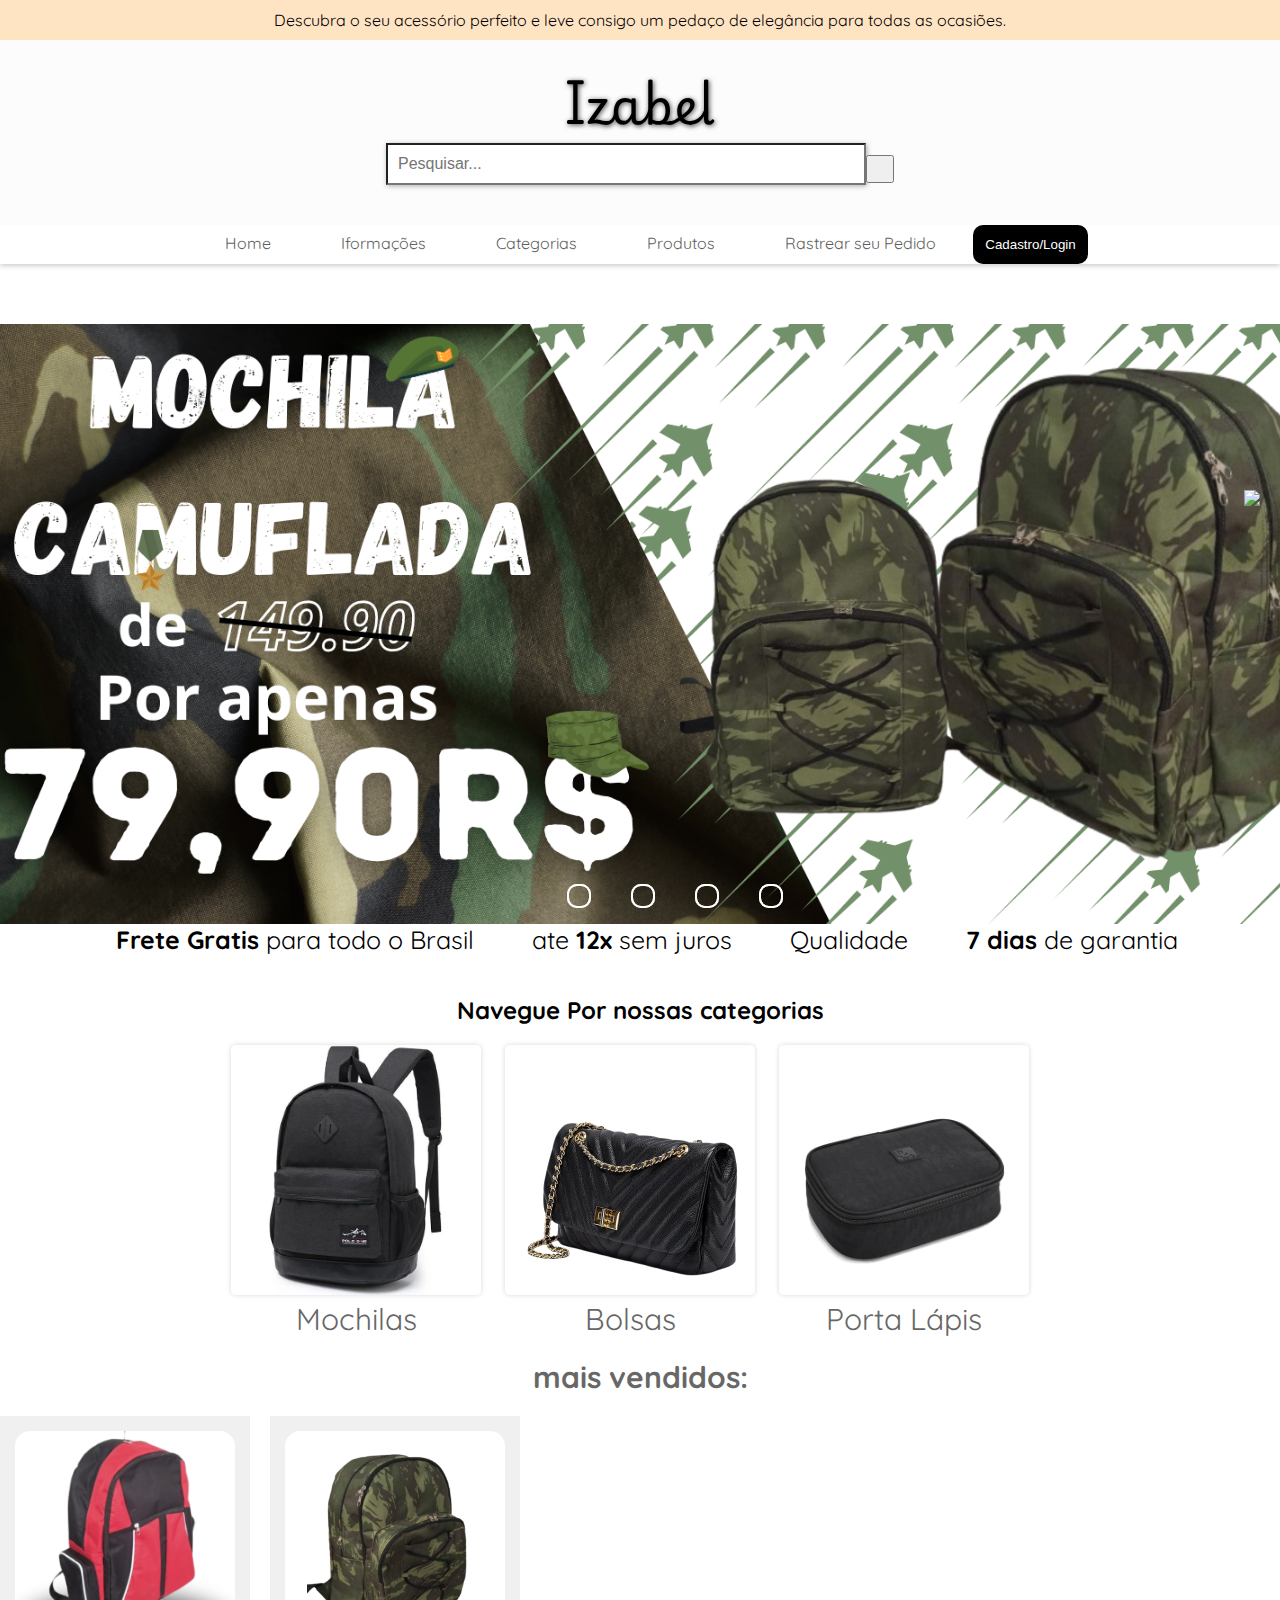
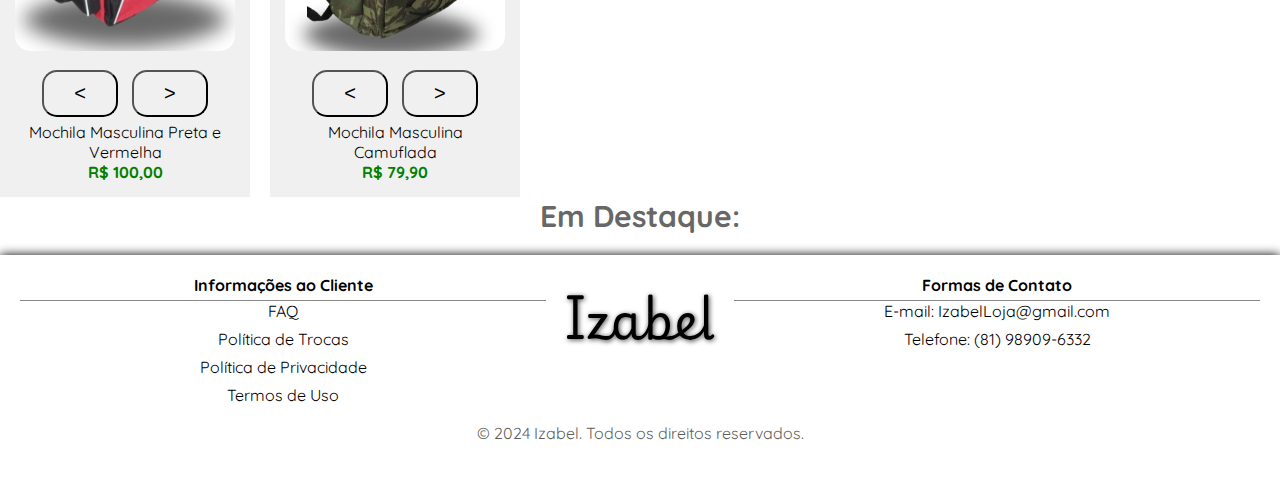
==== index.html @ 4742ce58 "Add files via upload" ====
<!DOCTYPE html>
<html lang="pt-br">
<head>
    <meta charset="UTF-8">
    <meta name="viewport" content="width=device-width, initial-scale=1.0">
    <title>Izabel | loja online Bolsa Feminino e Masculino</title>
    <link rel="stylesheet" href="css/style.css">
    <link rel="shortcut icon" href="imagens e icones/Z.ico" type="image/x-icon">
    <script src="https://kit.fontawesome.com/2fd24895a9.js" crossorigin="anonymous"></script>
</head>
<body>
    <header>
        <div class="layout">
            <p>Descubra o seu acessório perfeito e leve consigo um pedaço de elegância para todas as ocasiões.</p> 
        </div>
        <br>
        <h1>Izabel</h1> 
        
      <br>
      <div class="buscar">
      <input type="search" name="" id="" placeholder="Pesquisar..."><button><i class="fa-solid fa-magnifying-glass"></i></button><br>
      </div>
     <br><br>
      <nav class="pc">
       <ul>
      <li><a href="http://127.0.0.1:5500/#">Home</a></li>
      <li><a href="#fim">Iformações</a></li>
      <li><a href="#nav">Categorias</a></li>
      <li><a href="#nav">Produtos</a></li>
     <li><a href="https://rastreamento.correios.com.br/app/index.php"><i class="fa-solid fa-plane"></i> Rastrear seu Pedido</a></li>
      <div class="dropdown">
        <button class="dropbtn">Cadastro/Login</button>
        <div class="dropdown-content">
            <a href="paginas secundarias/Cadastro.html">Cadastro</a>
            <a href="paginas secundarias/Login.html">Login</a>
        </div>
    </div>
        </ul>
     </nav>
       <nav class="mobile">
        <div class="dropdown">
            <button class="dropbtn"><i class="fa-solid fa-bars"></i> Menu</button>
            <div class="dropdown-content">
                <a href="paginas secundarias/Cadastro.html">Cadastro</a>
                <a href="paginas secundarias/Login.html">Login</a>
                <a href="http://127.0.0.1:5500/#">Home</a>
                 <a href="#fim">Iformações</a>
                <a href="#nav">Categorias</a>
               <a href="#nav">Produtos</a>
               <a href="https://rastreamento.correios.com.br/app/index.php"><i class="fa-solid fa-plane"></i> Rastrear seu Pedido</a>
            </div>
       </nav>  
    </header><br>
    <br>
    <main><br>
        <div class="carousel-container">
            <div class="carousel">
              <input type="radio" name="radio-btn" id="radio1">
              <input type="radio" name="radio-btn" id="radio2">
              <input type="radio" name="radio-btn" id="radio3">
              <input type="radio" name="radio-btn" id="radio4">
                   
              <div class="img primeira">
                <img src="imagens e icones/Mochila MIlitar(1).png" alt="img 1" class="desktop-banner">
              </div>
              <div class="img">
                <img src="imagens e icones/Design sem nome(6).png" alt="img 1" class="desktop-banner">
              </div>
              <div class="img">
                <img src="imagens e icones/sale sale sale sale sale.png" alt="img 1" class="desktop-banner">
              </div>
              <div class="img">
                <img src="imagens e icones/sale sale sale sale sale(1).png" alt="img 1" class="desktop-banner">
              </div>
              <div class="mobile">
                <img src="imagens e icones/Design sem nome(12).png" class="mobile-banner" alt="Banner para Celular">
              </div>

              <div class="navegar">
                <div class="auto-btn1"></div>
                <div class="auto-btn2"></div>
                <div class="auto-btn3"></div>
                <div class="auto-btn4"></div>
              </div>
            </div>
            <div class="manual">
                <label for="radio1" class="manual-btn"></label>
                <label for="radio2" class="manual-btn"></label>
                <label for="radio3" class="manual-btn"></label>
                <label for="radio4" class="manual-btn"></label>
            </div>
          </div>
    <div class="informacoes">
         <p><i class="fa-solid fa-truck-fast"></i>&nbsp; <strong> Frete Gratis</strong> para todo o Brasil</p>

         <p><i class="fa-solid fa-credit-card"></i>&nbsp; ate <strong> 12x</strong> sem juros</p>
        
        <p><i class="fa-solid fa-star"></i>&nbsp; Qualidade</p>
        
        <p><i class="fa-solid fa-rotate-right"></i>&nbsp;<strong> 7 dias</strong> de garantia</p>
    </div>    
    <br>
    <br><h2>Navegue <strong>Por nossas categorias</strong></h2>
    <div class="nav" id="nav"><br>    
        <nav>
           <ul>
               <li>
                   <a href="paginas secundarias/Mochila.html">
                       <img src="imagens e icones/shopping.webp" alt="">
                       <p>Mochilas</p>
                   </a>
               </li>
               <li>
                   <a href="paginas secundarias/Bolsas.html">
                       <img src="imagens e icones/bolsa-classica-preta_640x640+fill_ffffff-removebg-preview.png" alt="">
                       <p>Bolsas</p>
                   </a>
               </li>
               <li>
                   <a href="paginas secundarias/Porta_lápis.html">
                       <img src="imagens e icones/bolsinha_porta_lapis_estojo_masculino_infantil_e_juvenil_2416_1_677ccbb516fec7ce540c1221d13d1e28.webp" alt="">
                       <p>Porta Lápis</p>
                   </a>
               </li>
           </ul>                   
        </nav>
    </div>
        <br>
        <h3 >mais vendidos:</h3>
        <br>
        <!--inicio da lista de produtos-->
        <div class="produtos">
            <div class="produto">
              <a href="paginas secundarias/produto2.html">
                <img src="imagens de produtos/Design sem nome(7)2.png" alt="Bolsa Camuflada" id="image1">
              </a>
              <button onclick="anteriorImagem(1)"><</button>
              <button onclick="proximoImagem(1)">></button>
              <p>Mochila Masculina Preta e Vermelha</p>
              <p style="color: green;"><strong>R$ 100,00</strong></p>
              <script class="ymp-script" src="https://api.yampi.io/v2/izabel2/public/buy-button/8AJH356RDH/js"></script>
            </div>
            
            <div class="produto">
              <a href="paginas secundarias/produto.html">
                <img src="imagens de produtos/Design sem nome(7).png" alt="Bolsa Camuflada" id="image2">
              </a>
              <button onclick="anteriorImagem(2)"><</button>
              <button onclick="proximoImagem(2)">></button>
              <p>Mochila Masculina Camuflada</p>
              <p style="color: green;"><strong>R$ 79,90</strong></p>
              <script class="ymp-script" src="https://api.yampi.io/v2/izabel2/public/buy-button/5IVTHLYPKP/js"></script>
            </div>
          </div>
        <!--fim da lista de produtos-->

        <!--Inicio do Botão do WhatsApp-->
        <div class="contato">
            <a href="https://api.whatsapp.com/send?phone=5581989096332&amp;text=Ol%C3%A1%20Preciso%20de%20ajuda!!" ,="" call_to_action="Fale conosco!"><img src="https://cdn.icon-icons.com/icons2/2429/PNG/512/whatsapp_logo_icon_147205.png" style="height:60px; position:fixed; bottom:350px; right:20px; z-index:99999;" data-selector="img"></a>
        </div>
        <!--Fim do Botão do WhatsApp-->     
    </div>
    <h4>Em Destaque:</h4>
    </main>
    <br>
    <!--Inicio do Rodapé-->
    <footer>
        <div class="footer-links" id="fim">
            <div class="footer-section">
                <h3>Informações ao Cliente</h3>
                <ul>
                    <li><a href="#">FAQ</a></li>
                    <li><a href="#">Política de Trocas</a></li>
                    <li><a href="#">Política de Privacidade</a></li>
                    <li><a href="#">Termos de Uso</a></li>
                </ul>
            </div>
            <h1>Izabel</h1>
            <div class="footer-section">
                <h3>Formas de Contato</h3>
                <ul>
                    <li>E-mail: <a href="mailto:wwfome6@gmail.com">IzabelLoja@gmail.com</a></li>
                    <li>Telefone: (81) 98909-6332 </li>
                    <div class="iconesdeContato">
                    <li><a href="" class="facebook"><i class="fa-brands fa-facebook"></i></a></li>
                    <li><a href="https://api.whatsapp.com/send?phone=5581989096332&amp;text=Ol%C3%A1%20Preciso%20de%20ajuda!!" ,="" call_to_action="Fale conosco!" class="whatsapp" ><i class="fa-brands fa-whatsapp"></i></i></a></li>
                    <li><a href="" class="instagram" ><i class="fa-brands fa-instagram"></i></a></li>
                    <li><a href="" class="github"><i class="fa-brands fa-github"></i></a></li>
                    </div>
                </ul>
            </div>
        </div>
        <div class="footer-bottom">
            <p style="color: rgb(95, 95, 95);">&copy; 2024 Izabel. Todos os direitos reservados.</p>
        </div>

        <div class="Pagamentos">
            <img src="https://icons.yampi.me/svg/card-pix.svg" alt="">
            <img src="https://icons.yampi.me/svg/card-hiper.svg" alt="">
            <img src="https://icons.yampi.me/svg/card-billet.svg" alt="">
            <img src="https://icons.yampi.me/svg/card-elo.svg" alt="">
            <img src="https://icons.yampi.me/svg/card-hipercard.svg" alt="">
            <img src="https://icons.yampi.me/svg/card-aura.svg" alt="">
            <img src="https://icons.yampi.me/svg/card-discover.svg" alt="">
            <img src="https://icons.yampi.me/svg/card-mastercard.svg" alt="">
            <img src="https://icons.yampi.me/svg/card-diners.svg" alt="">
            <img src="https://icons.yampi.me/svg/card-visa.svg" alt="">
            <img src="https://icons.yampi.me/svg/card-amex.svg" alt="">
        </div>
    </footer>
    <!--Fim do Rodapé-->
<script src="script/script.js"></script>

</body>
</html>
---- css/style.css ----
@import url('https://fonts.googleapis.com/css2?family=Playwrite+IT+Moderna:wght@100..400&display=swap');
@import url('https://fonts.googleapis.com/css2?family=Playwrite+IT+Moderna:wght@100..400&family=Quicksand:wght@300..700&display=swap');
*{
    margin: 0;
    padding: 0;
    box-sizing: border-box;
}
body{
    font-family: "Quicksand", sans-serif;
    text-align: center;
}
header {
    background-color: #fcfcfc; /* Cor de fundo */
    color: #fff; /* Cor do texto */
    padding: 0; /* Espaçamento interno */
    box-shadow: 0 2px 5px rgba(0, 0, 0, 0.2); /* Sombra */
}
header .up{
    font-size: 30px;
    color: #000000;
}
h1,input{
    display: inline;
    color: black;
}
header li{
    display: inline;
    margin: 3px;
}

header input{
    align-items: center;
    display: inline;
    padding: 10px;
    width: 30rem;
    color: rgb(0, 0, 0);
    font-size: 1rem;
    box-shadow: 1px 1px 5px rgba(0, 0, 0, 0.322);
}
header nav{
    background-color: white;
}
header a{
    color: rgb(97, 97, 97);
    margin: 30px;
    text-decoration: none;
    transition: 0.5s;
}
header a:hover{
    transition: 0.5s;
    background-color: black;
    padding: 5px;
    color: white;
}
header button{
    padding: 12px;
}
header button img{
  height: 15px;
}
 h1{
    text-shadow: 1px 1px 5px rgba(0, 0, 0, 0.719);
    font-size: 50px;
    font-family: "Playwrite IT Moderna", cursive;
}
.layout{
    background-color:bisque;
    padding: 10px;
    color: #000000;
  
}

.layout p{
    text-align: center;
    justify-content: center;
    align-items: center;
}

header .dropdown button{
    color: white;
    border: none;
    border-radius: 10px;
    background-color: black;
}
.dropdown {
    
    position: relative;
    display: inline-block;
}

.dropdown-content {
    
    border-radius: 20px;
    display: none;
    position: absolute;
    background-color: #f9f9f9;
    min-width: 160px;
    box-shadow: 0px 8px 16px 0px rgba(0,0,0,0.2);
    z-index: 1;
}

.dropdown-content a {
    color: black;
    text-decoration: none;
    display: block;
}


.dropdown:hover .dropdown-content {
    display: block;
}

.carousel-container{
    margin: 0 auto;
    width: 1400px;
    height: 600px;
    overflow: hidden;
}
.carousel{
    width: 400%;
    height: 600px;
    display: flex;
}
.carousel input{
  display: none;
}
.img{
    transition: 2s;
    width: 25%;
    position: relative;
    overflow: hidden;
}
.img img{
    object-fit: cover;
    width: 1400px;
    height: 600px;
}
.manual{
    
    position: absolute;
    width: 800px;
    margin-top: -40px;
    display: flex;
    text-align: center;
    align-items: center;
    justify-content: center;
}
.informacoes p{
    display: inline;
    margin: 20px;
    font-size: 25px;
}
.iconesdeContato{
    font-size: 35px;
    display: inline-flex;
}
.iconesdeContato li{
    margin: 14px;
    
}
.iconesdeContato a{
    transition: 0.4s;
}
.iconesdeContato .facebook:hover{
    color: blue;
    transition: 0.4s;
}
.iconesdeContato .instagram:hover{
    color: rgb(255, 0, 43);
    transition: 0.4s;
}
.iconesdeContato .whatsapp:hover{
    color: rgb(9, 255, 0);
    transition: 0.4s;
}
.iconesdeContato .github:hover{
    color: rgb(36, 36, 36);
    transition: 0.4s;
}
.manual-btn{
    
    border: 2px solid #ffffff;
    padding: 10px;
    border-radius: 10px;
    cursor: pointer;
    transition: 1s;
    margin-right: -550px;
}
.manual-btn:not(:last-child){
    margin-right: 40px;
}
.manual-btn:hover{
    background-color: #ffffff;
}
#radio1:checked ~ .primeira{
  margin-left: 0;
}
#radio2:checked ~ .primeira{
    margin-left: -25%;
  }
  #radio3:checked ~ .primeira{
    margin-left: -50%;
  }
  #radio4:checked ~ .primeira{
    margin-left: -75%;
  }
  .navegar div{
    border: 2px solid rgb(255, 255, 255);
    padding: 10px;
    border-radius: 10px;
    cursor: pointer;
    margin-right: -550px;
    margin-top: 200px;
    transition: 1s;
  }
  .navegar{
    
    position: absolute;
    width: 800px;
    margin-top: 360px;
    display: flex;
    text-align: center;
    align-items: center;
    justify-content: center;
  }
  .navegar div:not(:last-child){
    margin-right: 40px;
  }
  #radio1:checked ~ .navegar .auto-btn1{
    background-color: #ffffff;
  }
  #radio2:checked ~ .navegar .auto-btn2{
    background-color: #ffffff;
  }
  #radio3:checked ~ .navegar .auto-btn3{
    background-color: #ffffff;
  }
  #radio4:checked ~ .navegar .auto-btn4{
    background-color: #ffffff;
  }
.nav ul {
    list-style: none;
    padding: 0;
}

.nav ul li {
    display: inline-block;
    margin-right: 20px; /* Espaço entre os itens - ajuste conforme necessário */
}

.nav ul li a {
    display: flex;
    flex-direction: column;
    text-align: center;
    text-decoration: none;
}

.nav ul li img {
    transition: 0.3s;
    box-shadow: 0 0 5px rgba(0, 0, 0, 0.158);
    border-radius: 5px;
    height: 250px; /* Largura da imagem - ajuste conforme necessário */
}
.nav ul li img:hover{
    transition: 0.3s;
    box-shadow: 0 0 12px;
}

.nav ul li p {
    margin: 5px 0 0; /* Margem superior para o texto */
    font-size: 30px; /* Tamanho da fonte - ajuste conforme necessário */
}

main a{
    text-decoration: none;
    color: #686767;
}
.produtos {
    display: flex;
    flex-wrap: wrap;
    gap: 20px; /* Espaçamento entre os produtos */
}

.produto {
    width: 250px; /* Largura dos produtos */
    background-color: #f0f0f0;
    padding: 15px;
    text-align: center;
}

.produto img {
    max-width: 100%;
    height: auto;
    margin-bottom: 10px;
    border-radius: 15px;
}
.produto img:hover{
    box-shadow: 1px 1px 10px rgba(0, 0, 0, 0.507);
    border-radius: 15px;
}

.produto p {
    margin: 0;
}

.produto button {
    margin: 5px;
    border-color: #000000;
    background-color: #00000000;
    color: black;
    padding: 10px 30px;
    font-size: 20px;
    border-radius: 15px;
    cursor: pointer;
    transition: background-color 0.3s ease;
}

.produto button:hover {
    background-color: #000000;
    color: white;
}
/* Estilização básica para o dropdown */
.contato img:hover{
    border-radius: 50px;
    box-shadow: 0 0 20px black;
    transition: 0.3s;

}

h3,h4{
    font-size: 30px;
    color: #686767;
}

.Pagamentos{
    align-items: center;
    text-align: center;
    justify-content: center;
    display: flex;
}
.Pagamentos img{
    margin: 10px;
}

.content {
    flex: 1;
    padding: 20px;
}

footer {
    background-color: #ffffff;
    color: #000000;
    padding: 20px 0;
    box-shadow: 0 0 10px black;
}

.footer-links {
    display: flex;
    justify-content: space-around;
}

.footer-section {
    flex: 1;
    padding: 0 20px;
}

.footer-section h3 {
    font-size: 16px;
    color: #000000;
    border-bottom: 1px solid #888;
    padding-bottom: 5px;
}

.footer-section ul {
    list-style-type: none;
    padding: 0;
}

.footer-section ul li {
    margin-bottom: 8px;
}

.footer-section ul li a {
    color: #000000;
    text-decoration: none;
}

.footer-section ul li a:hover {
    text-decoration: underline;
}

.footer-bottom {
    text-align: center;
    padding-top: 10px;
}
.mobile{
    display: none;
}
.pc{
    display: block;
}

/*media query para cll*/
@media (max-width: 768px) {
    header {
        padding: 10px;
    }
    .informacoes p {
        justify-content: center;
        text-align: center;
        align-items: center;
        display: flex;
        margin: 20px;
        font-size: 30px;
    }

    header .up {
        font-size: 20px;
    }

    h1 {
        font-size: 40px;
    }

    .manual {
        width: 100%;
    }

    .navegar div {
        border: 2px solid rgb(255, 255, 255);
        padding: 10px;
        border-radius: 10px;
        cursor: pointer;
        margin-top: 360px;
        transition: 1s;
    }
     .pc{
        display: none;
     }
     .mobile{
        display: block;
     }

    .manual-btn {
        margin-right: 0;
    }

    .navegar {
        margin-top: 200px;
    }

    .navegar div {
        margin-right: 0;
    }

    .nav ul li img {
        height: 150px;
    }

    .produto {
        display: inline;
    }

    .Pagamentos {
        display: inline;
    }

    .Pagamentos img {
        margin: 10px 0;
    }

    .footer-section {
        padding: 0;
        margin-bottom: 20px;
    }
    .navegar div{
        border: 2px solid rgb(255, 255, 255);
        padding: 10px;
        border-radius: 10px;
        cursor: pointer;
        margin-right: 1000000px;
        margin-top: 200px;
        transition: 1s;
      }
      .navegar{
        
        position: absolute;
        width: 800px;
        margin-top: 360px;
        display: flex;
        text-align: center;
        align-items: center;
        justify-content: center;
      }
      .carousel-container{
        margin: 0 auto;
        width: 1400px;
        height: 600px;
        overflow: hidden;
    }
    .carousel{
        width: 400%;
        height: 600px;
        display: flex;
    }
    .carousel input{
      display: none;
    }
    .img{
        transition: 2s;
        width: 25%;
        position: relative;
        overflow: hidden;
    }
   
}
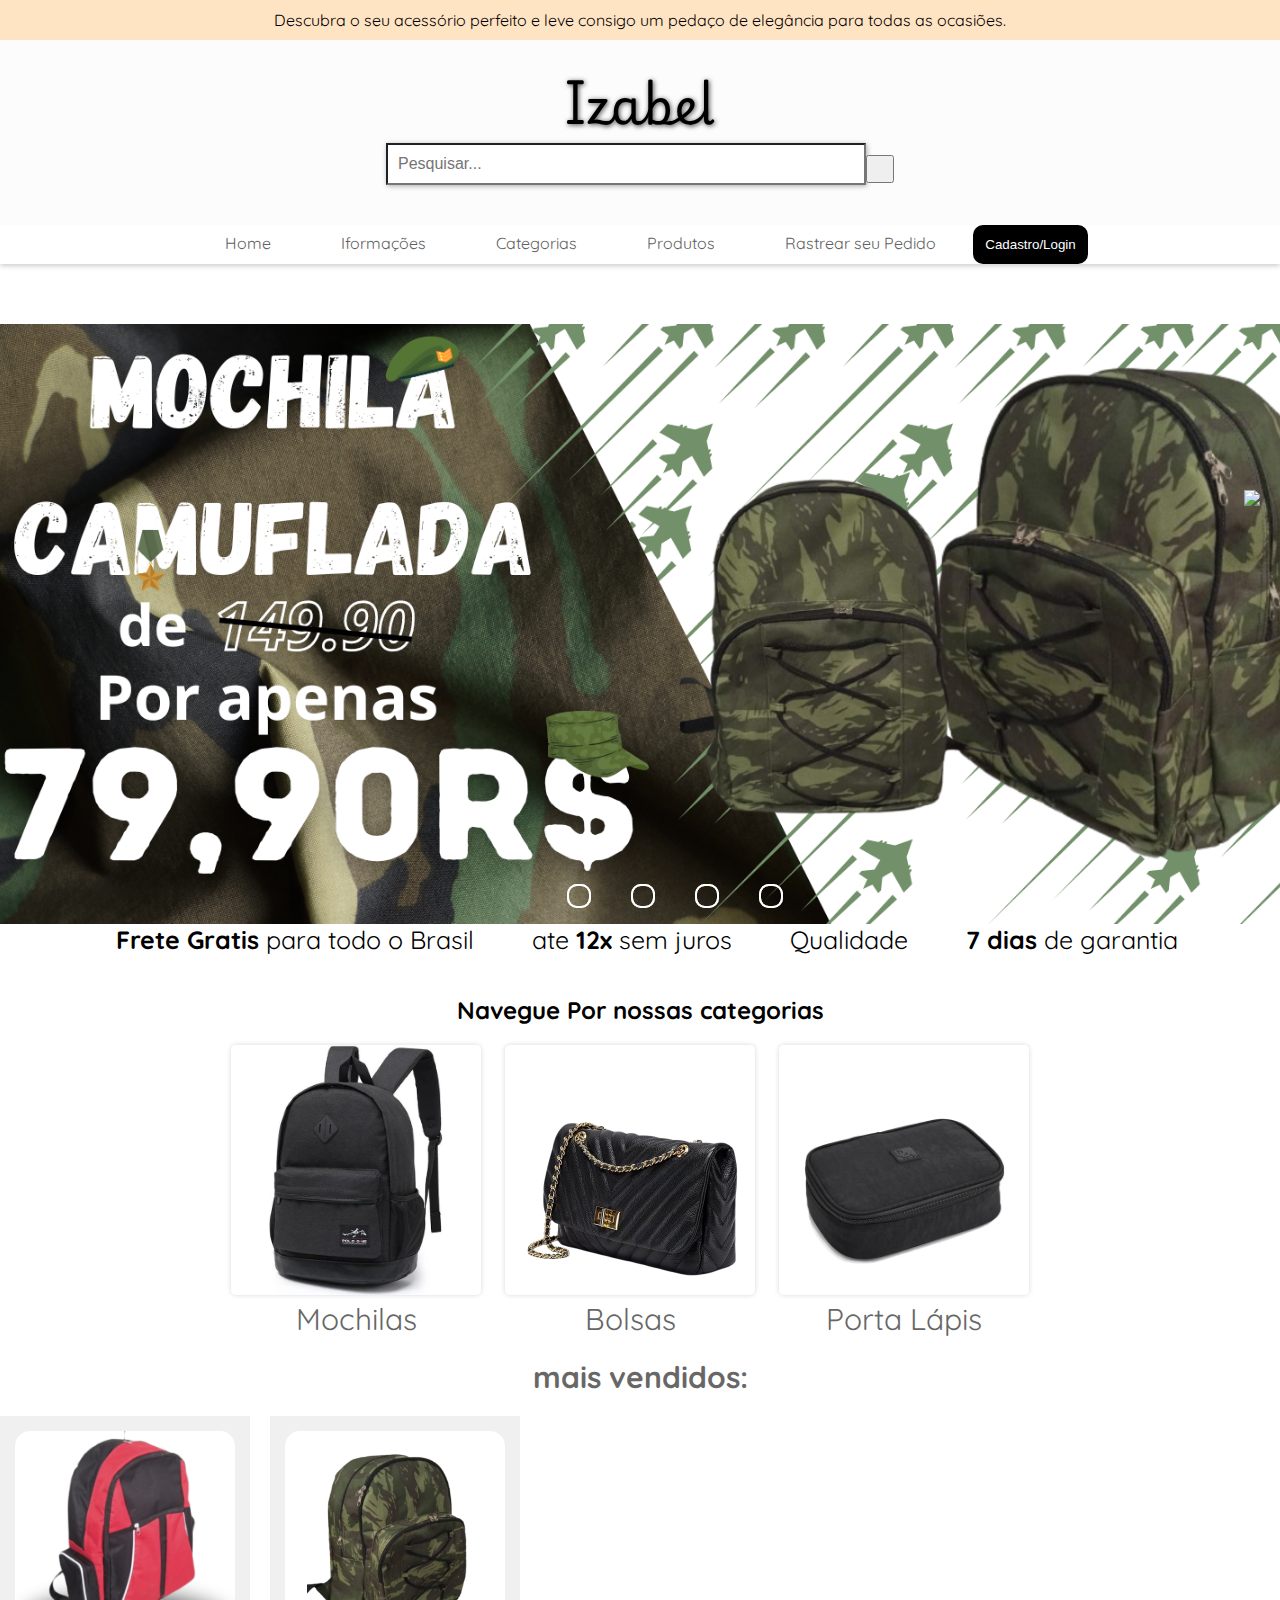
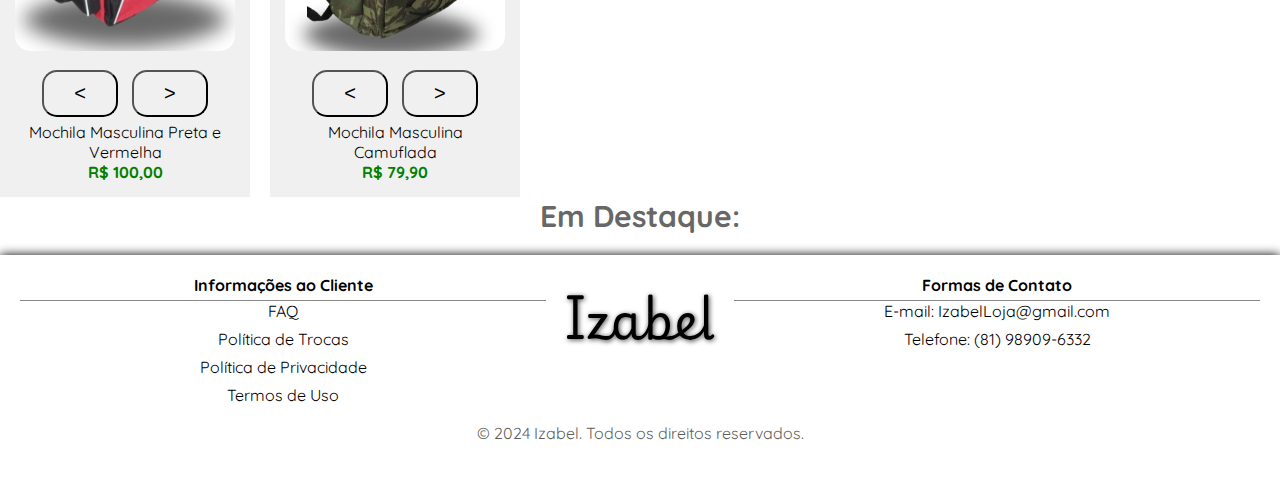
==== commit 98ecc285: "Update index.html" ====
--- a/index.html
+++ b/index.html
@@ -112,7 +112,7 @@
                </li>
                <li>
                    <a href="paginas secundarias/Bolsas.html">
-                       <img src="imagens e icones/bolsa-classica-preta_640x640+fill_ffffff-removebg-preview.png" alt="">
+                       <img src="imagens e icones/bolsa-classica-preta_640x640+fill_ffffff-removebg-preview.webp" alt="">
                        <p>Bolsas</p>
                    </a>
                </li>
@@ -212,4 +212,4 @@
 <script src="script/script.js"></script>
 
 </body>
-</html>+</html>
